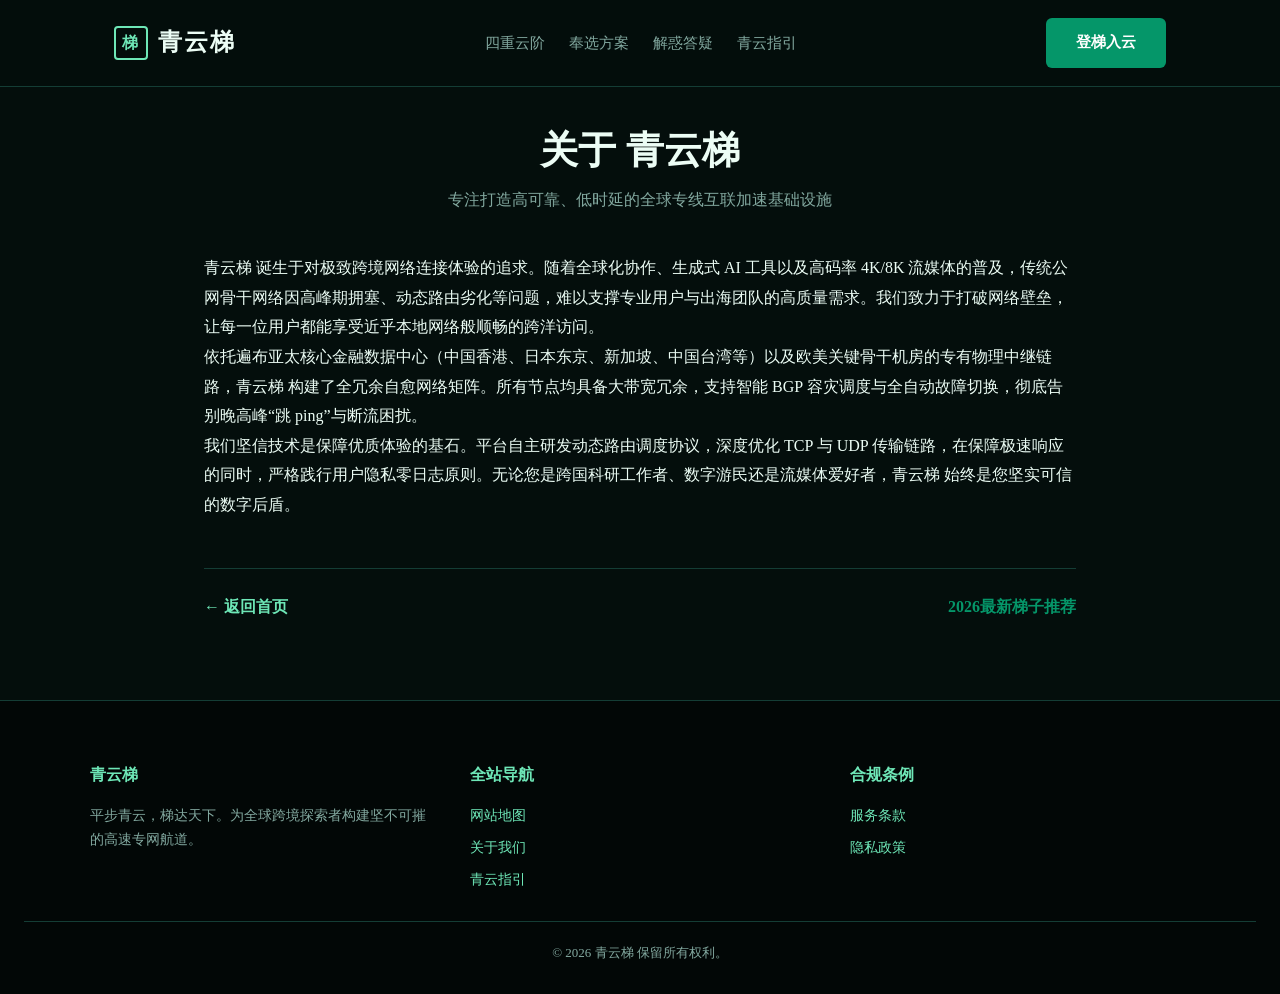
==== about.html @ 52215007 "feat: deploy qingyunticloud.best landing page with full SEO suite" ====
<!DOCTYPE html>
<html lang="zh-CN">
<head>
  <meta charset="UTF-8">
  <meta name="viewport" content="width=device-width, initial-scale=1.0">
  <title>关于我们 - 青云梯官方品牌起源与网络愿景</title>
  <link rel="canonical" href="https://qingyunticloud.best/about.html">
  <link rel="stylesheet" href="style.css">
</head>
<body>
  
        
        <header class="crest-header">
          <div class="crest-inner">
            <a href="index.html" class="crest-logo">
              <span class="crest-seal">梯</span>
              <span>青云梯</span>
            </a>
            <ul class="crest-menu">
              <li><a href="index.html#ascend">四重云阶</a></li>
              <li><a href="index.html#plans">奉选方案</a></li>
              <li><a href="index.html#faq">解惑答疑</a></li>
              <li><a href="ascend.html">青云指引</a></li>
            </ul>
            <a href="https://ww012.twilightaff.com/#/?code=A56DH1Af" class="btn-jade-primary" target="_blank" rel="nofollow">登梯入云</a>
          </div>
        </header>
        
        <main style="max-width:920px; margin:40px auto; padding:0 24px; ">
          <header style="text-align:center; margin-bottom:40px;">
            <h1 style="font-size:38px; font-weight:900; line-height:1.25; margin-bottom:12px;">关于 青云梯</h1>
            <p style="color:var(--muted); font-size:16px;">专注打造高可靠、低时延的全球专线互联加速基础设施</p>
          </header>
          <div style="font-size:16px; line-height:1.85;">
            
        <p>青云梯 诞生于对极致跨境网络连接体验的追求。随着全球化协作、生成式 AI 工具以及高码率 4K/8K 流媒体的普及，传统公网骨干网络因高峰期拥塞、动态路由劣化等问题，难以支撑专业用户与出海团队的高质量需求。我们致力于打破网络壁垒，让每一位用户都能享受近乎本地网络般顺畅的跨洋访问。</p>
        <p>依托遍布亚太核心金融数据中心（中国香港、日本东京、新加坡、中国台湾等）以及欧美关键骨干机房的专有物理中继链路，青云梯 构建了全冗余自愈网络矩阵。所有节点均具备大带宽冗余，支持智能 BGP 容灾调度与全自动故障切换，彻底告别晚高峰“跳 ping”与断流困扰。</p>
        <p>我们坚信技术是保障优质体验的基石。平台自主研发动态路由调度协议，深度优化 TCP 与 UDP 传输链路，在保障极速响应的同时，严格践行用户隐私零日志原则。无论您是跨国科研工作者、数字游民还是流媒体爱好者，青云梯 始终是您坚实可信的数字后盾。</p>
        
          </div>
          <div style="margin-top:48px; padding-top:24px; border-top:1px solid var(--border); display:flex; justify-content:space-between; align-items:center;">
            <a href="index.html" style="font-weight:700;">← 返回首页</a>
            <a href="https://tizilab.net/paihang/" style="font-weight:700; color:var(--primary);" target="_blank">2026最新梯子推荐</a>
          </div>
        </main>
        
        <footer class="crest-footer">
          <div class="crest-footer-inner">
            <div class="crest-footer-col">
              <h4>青云梯</h4>
              <p style="color:var(--muted); font-size:14px;">平步青云，梯达天下。为全球跨境探索者构建坚不可摧的高速专网航道。</p>
            </div>
            <div class="crest-footer-col">
              <h4>全站导航</h4>
              <ul>
                <li><a href="sitemap.html">网站地图</a></li>
                <li><a href="about.html">关于我们</a></li>
                <li><a href="ascend.html">青云指引</a></li>
              </ul>
            </div>
            <div class="crest-footer-col">
              <h4>合规条例</h4>
              <ul>
                <li><a href="terms.html">服务条款</a></li>
                <li><a href="privacy.html">隐私政策</a></li>
              </ul>
            </div>
          </div>
          <div style="text-align:center; font-size:13px; color:var(--muted); margin-top:30px; padding-top:20px; border-top:1px solid var(--border);">
            © 2026 青云梯 保留所有权利。
          </div>
        </footer>
        
        
</body>
</html>
---- style.css ----
/* Archetype 4: Vertical Ladder Ascendance Timeline (qingyunticloud.best) */
:root {
  --primary: #059669;
  --secondary: #10b981;
  --accent: #6ee7b7;
  --bg: #040e0c;
  --panel: #0a1f1b;
  --border: #143d35;
  --text: #ecfdf5;
  --muted: #82a89f;
  --link-color: #6ee7b7;
}
* { box-sizing: border-box; margin: 0; padding: 0; }
body { background: var(--bg); color: var(--text); font-family: -apple-system, BlinkMacSystemFont, "Segoe UI", Roboto, "PingFang SC", serif; line-height: 1.7; }
a { color: var(--link-color); text-decoration: none; }
a:visited { color: var(--link-color); }
a:hover { color: var(--primary); text-decoration: underline; }

/* Centered Crest Header */
.crest-header { border-bottom: 1px solid var(--border); padding: 18px 0; background: rgba(4, 14, 12, 0.95); position: sticky; top: 0; z-index: 99; }
.crest-inner { max-width: 1100px; margin: 0 auto; padding: 0 24px; display: flex; justify-content: space-between; align-items: center; }
.crest-logo { display: flex; align-items: center; gap: 10px; font-size: 24px; font-weight: 800; color: var(--text); letter-spacing: 2px; }
.crest-seal { width: 34px; height: 34px; border: 2px solid var(--accent); border-radius: 4px; display: inline-flex; align-items: center; justify-content: center; font-size: 16px; color: var(--accent); font-weight: 900; }
.crest-menu { list-style: none; display: flex; gap: 24px; }
.crest-menu a { font-size: 15px; color: var(--muted); }
.crest-menu a:hover { color: var(--accent); }

/* Vertical Ladder Hero */
.ladder-hero { max-width: 1000px; margin: 60px auto 40px; padding: 0 24px; text-align: center; }
.ladder-hero-subtitle { font-size: 14px; letter-spacing: 4px; text-transform: uppercase; color: var(--accent); margin-bottom: 16px; }
.ladder-hero-h1 { font-size: 52px; font-weight: 900; line-height: 1.2; margin-bottom: 24px; letter-spacing: 1px; }
.ladder-hero-h1 span { color: var(--accent); }
.ladder-hero-desc { font-size: 18px; color: var(--muted); max-width: 680px; margin: 0 auto 32px; }
.ladder-hero-art { max-width: 440px; margin: 20px auto 40px; }
.ladder-hero-cta { display: flex; justify-content: center; gap: 18px; flex-wrap: wrap; }
.btn-jade-primary { background: var(--primary); color: #fff !important; padding: 12px 30px; border-radius: 6px; font-weight: 700; font-size: 15px; text-decoration: none !important; }
.btn-jade-outline { border: 1px solid var(--accent); color: var(--accent) !important; padding: 12px 28px; border-radius: 6px; font-weight: 700; font-size: 15px; text-decoration: none !important; }

/* Staircase Vertical Timeline (平步青云四重境) */
.timeline-section { max-width: 860px; margin: 80px auto; padding: 0 24px; position: relative; }
.timeline-track { position: absolute; left: 48px; top: 0; bottom: 0; width: 2px; background: var(--border); }
.timeline-step { display: flex; gap: 32px; margin-bottom: 48px; position: relative; }
.timeline-node { width: 50px; height: 50px; border-radius: 50%; background: var(--panel); border: 2px solid var(--primary); display: flex; align-items: center; justify-content: center; color: var(--accent); font-weight: 900; flex-shrink: 0; z-index: 2; }
.timeline-body { background: var(--panel); border: 1px solid var(--border); border-radius: 12px; padding: 24px; flex-grow: 1; }
.timeline-body h3 { font-size: 20px; margin-bottom: 8px; color: var(--accent); }
.timeline-body p { font-size: 15px; color: var(--muted); }

/* Jade Scroll Pricing Cards */
.scroll-pricing { max-width: 1100px; margin: 80px auto; padding: 0 24px; display: grid; grid-template-columns: repeat(3, 1fr); gap: 24px; }
.scroll-card { background: var(--panel); border: 2px solid var(--border); border-radius: 12px; padding: 36px 28px; text-align: center; }
.scroll-card.elevated { border-color: var(--primary); box-shadow: 0 0 30px rgba(5, 150, 105, 0.2); }
.scroll-price { font-size: 40px; font-weight: 900; margin: 16px 0; color: var(--text); }

/* Oriental Triptych Footer */
.crest-footer { border-top: 1px solid var(--border); padding: 60px 24px 30px; background: #020706; margin-top: 80px; }
.crest-footer-inner { max-width: 1100px; margin: 0 auto; display: grid; grid-template-columns: 1fr 1fr 1fr; gap: 40px; }
.crest-footer-col h4 { font-size: 16px; color: var(--accent); margin-bottom: 16px; }
.crest-footer-col ul { list-style: none; display: flex; flex-direction: column; gap: 8px; font-size: 14px; }

@media (max-width: 800px) {
  .ladder-hero-h1 { font-size: 34px; }
  .scroll-pricing { grid-template-columns: 1fr; }
  .crest-footer-inner { grid-template-columns: 1fr; }
  .timeline-track { left: 24px; }
  .timeline-step { gap: 16px; }
  .timeline-node { width: 36px; height: 36px; font-size: 13px; }
}


/* ==========================================================================
   Hero SVG Motion Core & Animation Keyframes (Guaranteed Visibility)
   ========================================================================== */
.motion-art-frame {
  width: 100% !important;
  max-width: 480px !important;
  min-height: 280px !important;
  margin: 0 auto !important;
  display: flex !important;
  justify-content: center !important;
  align-items: center !important;
  position: relative !important;
  flex-shrink: 0 !important;
}

.motion-svg {
  width: 100% !important;
  max-width: 480px !important;
  height: auto !important;
  min-height: 260px !important;
  display: block !important;
  overflow: visible !important;
  filter: drop-shadow(0 15px 35px rgba(0, 0, 0, 0.65)) !important;
}

@keyframes glowPulse {
  0%, 100% { transform: scale(1); opacity: 0.8; }
  50% { transform: scale(1.08); opacity: 1; }
}

@keyframes creamBounce {
  0%, 100% { transform: translateY(0); }
  50% { transform: translateY(-5px); }
}

@keyframes berryFloat {
  0%, 100% { transform: translateY(0) rotate(0deg); }
  50% { transform: translateY(-6px) rotate(4deg); }
}

@keyframes strawShake {
  0%, 100% { transform: rotate(0deg); }
  50% { transform: rotate(-2.5deg); }
}

@keyframes bubbleFloat {
  0% { transform: translateY(0); opacity: 0.25; }
  50% { opacity: 0.9; }
  100% { transform: translateY(-24px); opacity: 0; }
}

@keyframes ringFloat {
  0%, 100% { transform: translateY(0) rotate(-12deg); }
  50% { transform: translateY(-10px) rotate(-8deg); }
}

@keyframes runeShimmer {
  0%, 100% { opacity: 0.35; stroke-dashoffset: 0; }
  50% { opacity: 1; stroke-dashoffset: 24; }
}

@keyframes spinCW {
  from { transform: rotate(0deg); }
  to { transform: rotate(360deg); }
}

@keyframes spinCCW {
  from { transform: rotate(0deg); }
  to { transform: rotate(-360deg); }
}

@keyframes stepPulse {
  0%, 100% { opacity: 0.7; transform: translateY(0); }
  50% { opacity: 1; transform: translateY(-4px); }
}

@keyframes cloudDrift {
  0%, 100% { transform: translateX(0); }
  50% { transform: translateX(16px); }
}

@keyframes rayAscend {
  0% { stroke-dashoffset: 20; opacity: 0.2; }
  50% { opacity: 0.95; }
  100% { stroke-dashoffset: 0; opacity: 0.2; }
}

.glow-pulse { animation: glowPulse 4s ease-in-out infinite; transform-origin: center; }
.cream-bounce { animation: creamBounce 3.5s ease-in-out infinite; }
.berry-float { animation: berryFloat 3s ease-in-out infinite; transform-origin: 230px 85px; }
.straw-shake { animation: strawShake 4s ease-in-out infinite; transform-origin: 210px 250px; }
.bubble-float-1 { animation: bubbleFloat 3s ease-in-out infinite; }
.bubble-float-2 { animation: bubbleFloat 4.2s ease-in-out infinite 0.8s; }
.bubble-float-3 { animation: bubbleFloat 3.6s ease-in-out infinite 1.5s; }

.ring-float { animation: ringFloat 5s ease-in-out infinite; }
.rune-shimmer { animation: runeShimmer 3s ease-in-out infinite; }
.orbital-spin { animation: spinCW 25s linear infinite; transform-origin: 230px 180px; }
.ring-spin-cw { animation: spinCW 18s linear infinite; transform-origin: 230px 180px; }
.ring-spin-ccw { animation: spinCCW 24s linear infinite; transform-origin: 230px 180px; }

.step-pulse-1 { animation: stepPulse 3s ease-in-out infinite 0s; }
.step-pulse-2 { animation: stepPulse 3s ease-in-out infinite 0.7s; }
.step-pulse-3 { animation: stepPulse 3s ease-in-out infinite 1.4s; }
.step-pulse-4 { animation: stepPulse 3s ease-in-out infinite 2.1s; }
.cloud-drift-1 { animation: cloudDrift 6s ease-in-out infinite; }
.cloud-drift-2 { animation: cloudDrift 7s ease-in-out infinite 1s; }
.ray-ascend { animation: rayAscend 2.5s linear infinite; }
.crystal-spin { animation: spinCW 12s linear infinite; transform-origin: center; }
.mint-leaf-float { animation: berryFloat 4s ease-in-out infinite; transform-origin: 230px 95px; }

@media (prefers-reduced-motion: reduce) {
  * {
    animation-duration: 0.01ms !important;
    animation-iteration-count: 1 !important;
    transition-duration: 0.01ms !important;
  }
}
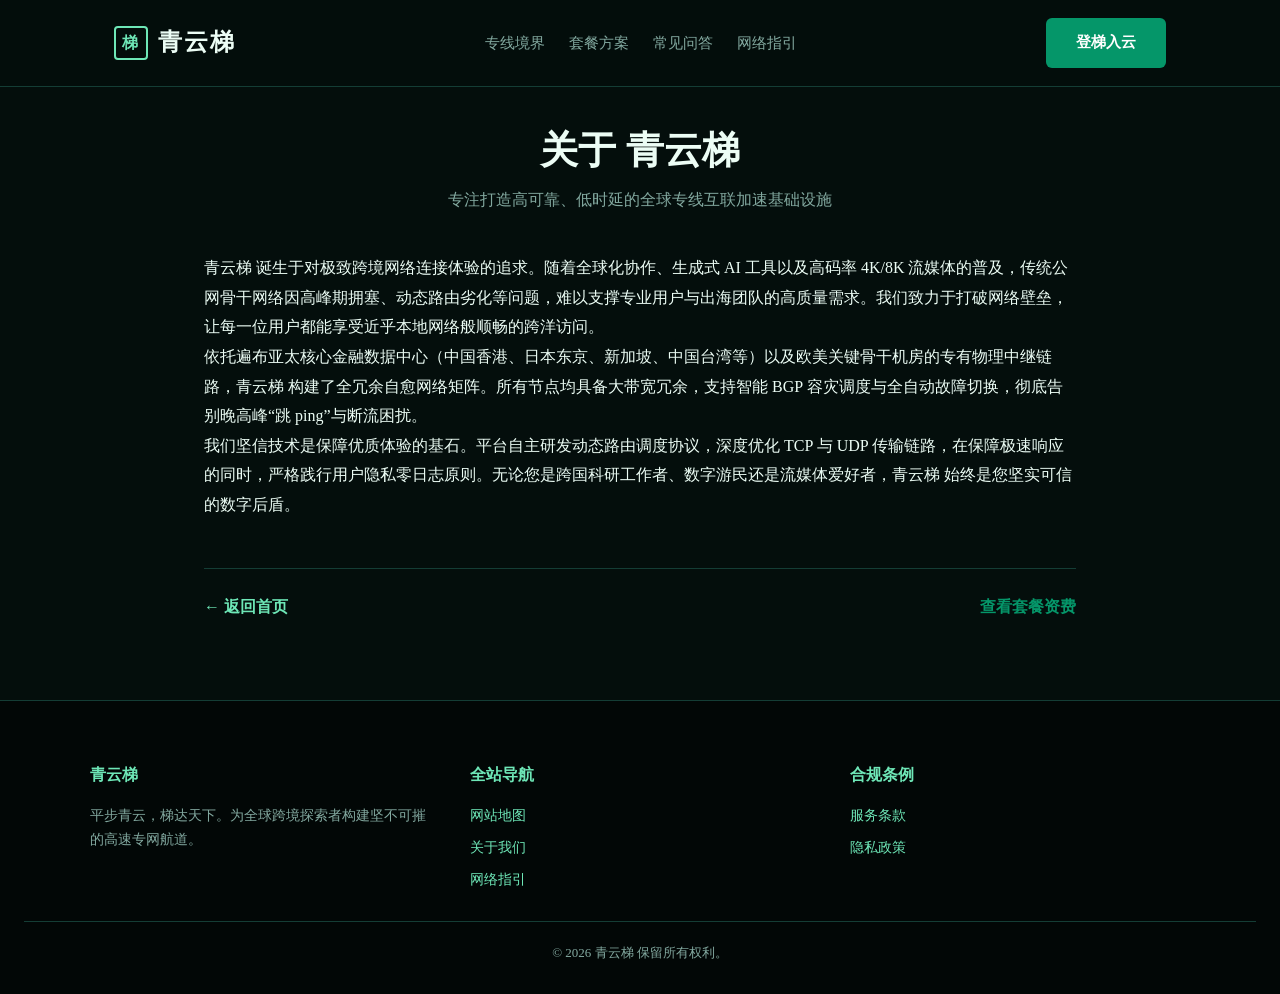
==== commit e5f4c0d4: "fix: remove external blog links, desensitize subscription terms, and align official landing page sty" ====
--- a/about.html
+++ b/about.html
@@ -17,10 +17,10 @@
               <span>青云梯</span>
             </a>
             <ul class="crest-menu">
-              <li><a href="index.html#ascend">四重云阶</a></li>
-              <li><a href="index.html#plans">奉选方案</a></li>
-              <li><a href="index.html#faq">解惑答疑</a></li>
-              <li><a href="ascend.html">青云指引</a></li>
+              <li><a href="index.html#ascend">专线境界</a></li>
+              <li><a href="index.html#plans">套餐方案</a></li>
+              <li><a href="index.html#faq">常见问答</a></li>
+              <li><a href="ascend.html">网络指引</a></li>
             </ul>
             <a href="https://ww012.twilightaff.com/#/?code=A56DH1Af" class="btn-jade-primary" target="_blank" rel="nofollow">登梯入云</a>
           </div>
@@ -40,7 +40,7 @@
           </div>
           <div style="margin-top:48px; padding-top:24px; border-top:1px solid var(--border); display:flex; justify-content:space-between; align-items:center;">
             <a href="index.html" style="font-weight:700;">← 返回首页</a>
-            <a href="https://tizilab.net/paihang/" style="font-weight:700; color:var(--primary);" target="_blank">2026最新梯子推荐</a>
+            <a href="#plans" style="font-weight:700; color:var(--primary);" target="_blank">查看套餐资费</a>
           </div>
         </main>
         
@@ -55,7 +55,7 @@
               <ul>
                 <li><a href="sitemap.html">网站地图</a></li>
                 <li><a href="about.html">关于我们</a></li>
-                <li><a href="ascend.html">青云指引</a></li>
+                <li><a href="ascend.html">网络指引</a></li>
               </ul>
             </div>
             <div class="crest-footer-col">
